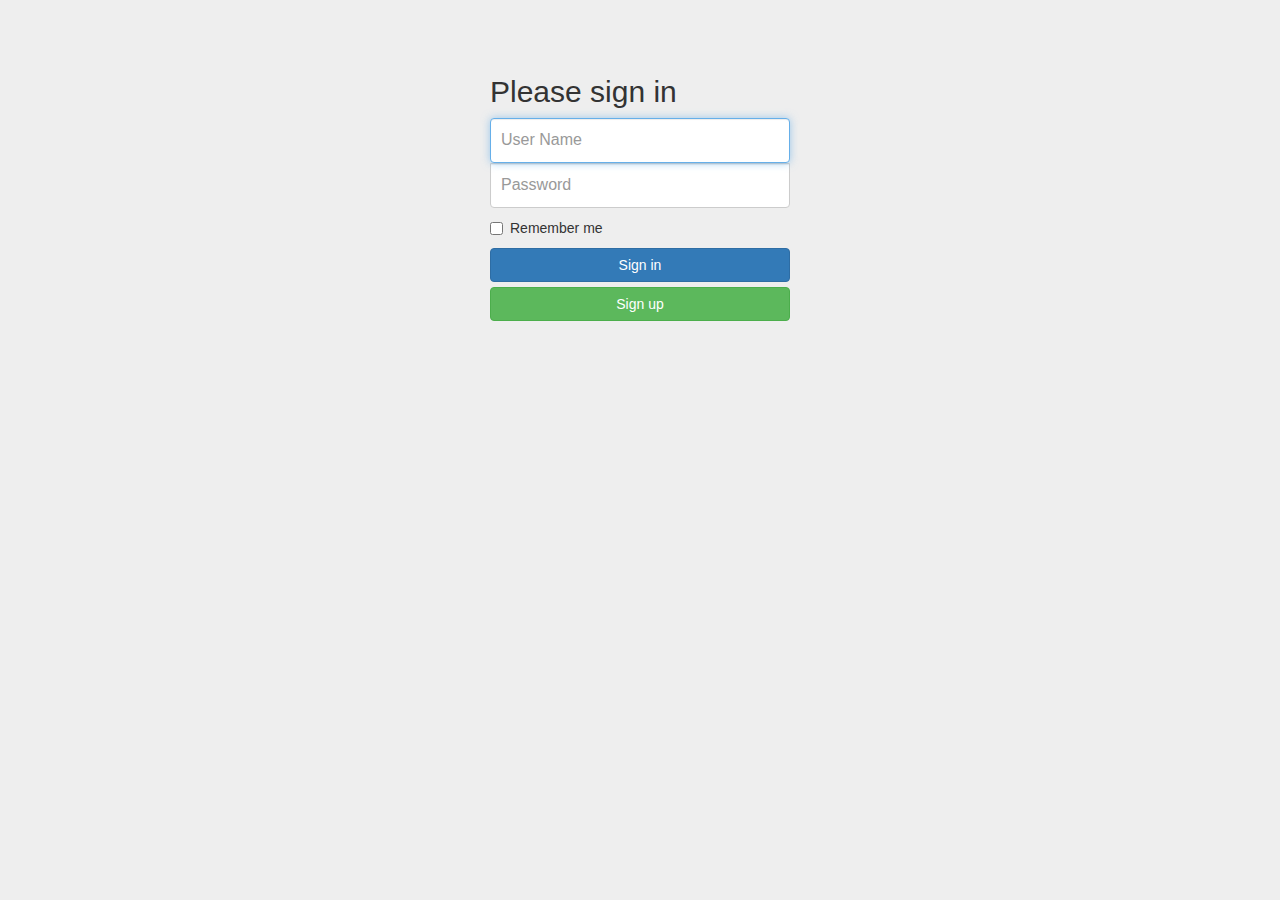
==== public/index.html @ 24353b09 "add public" ====
<!DOCTYPE html>
<html lang="en">
<head>
  <meta charset="UTF-8">
  <title>Neighbour</title>
  <link rel="stylesheet" href="./lib/bootstrap/css/bootstrap.css">
  <link rel="stylesheet" href="./css/main.css">
</head>
<body>
  <div id="header"></div>
  <div id="main" class='container'></div>

  <script src='./lib/jquery.js'></script>
  <script src='./lib/jquery.cookie.js'></script>
  <script src='./lib/jquery.mockjax.js'></script>
  <script src='./lib/bootstrap/js/bootstrap.js'></script>
  <script src='./js/config.js'></script>
  <script src="./mocks/mocks.js"></script>
  <script src="./tpl/template.js"></script>
  <script src='./js/index.js'></script>

  <!-- livereload -->
  <script src="//localhost:35729/livereload.js"></script>
</body>
</html>
---- public/css/main.css ----
body {
  padding-top: 40px;
  padding-bottom: 40px;
  background-color: #eee;
}

.form-signin {
  max-width: 330px;
  padding: 15px;
  margin: 0 auto;
}
.form-signin .form-signin-heading,
.form-signin .checkbox {
  margin-bottom: 10px;
}
.form-signin .checkbox {
  font-weight: normal;
}
.form-signin .form-control {
  position: relative;
  height: auto;
  box-sizing: border-box;
  padding: 10px;
  font-size: 16px;
}
.form-signin .form-control:focus {
  z-index: 2;
}
.form-signin input[type="email"] {
  margin-bottom: -1px;
  border-bottom-right-radius: 0;
  border-bottom-left-radius: 0;
}
.form-signin input[type="password"] {
  border-top-left-radius: 0;
  border-top-right-radius: 0;
}

.starter-template {
  padding: 40px 15px;
  text-align: center;
}

#main {
  margin: 0 auto;
}

.userinfo {
    position: absolute;
    right: 42px;
    top: 18px;
    color: #ededed;
}
.form-add-friend {
  width: 200px;
}
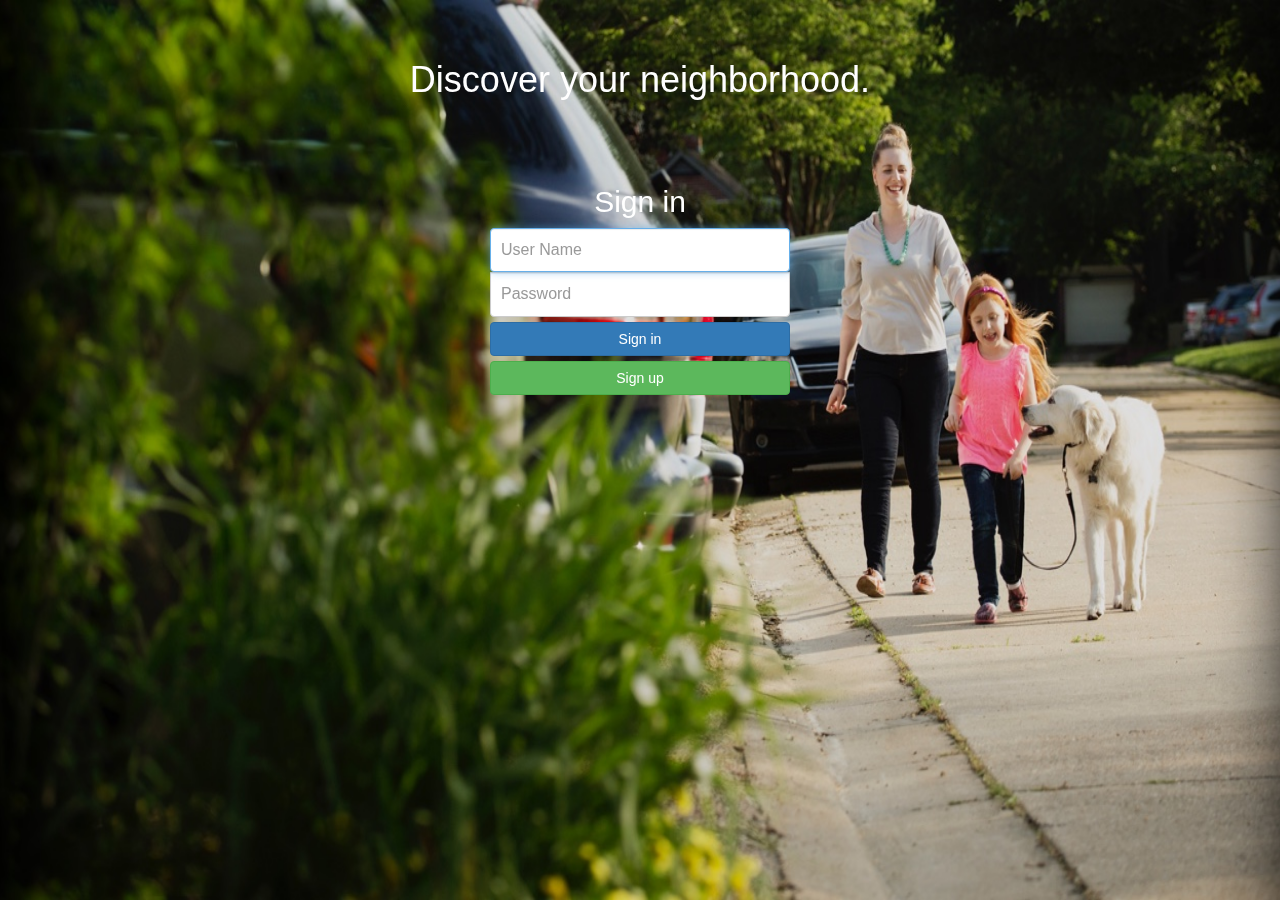
==== commit ad9838d8: "remove livereload" ====
--- a/public/index.html
+++ b/public/index.html
@@ -19,7 +19,5 @@
   <script src="./tpl/template.js"></script>
   <script src='./js/index.js'></script>
 
-  <!-- livereload -->
-  <script src="//localhost:35729/livereload.js"></script>
 </body>
 </html>